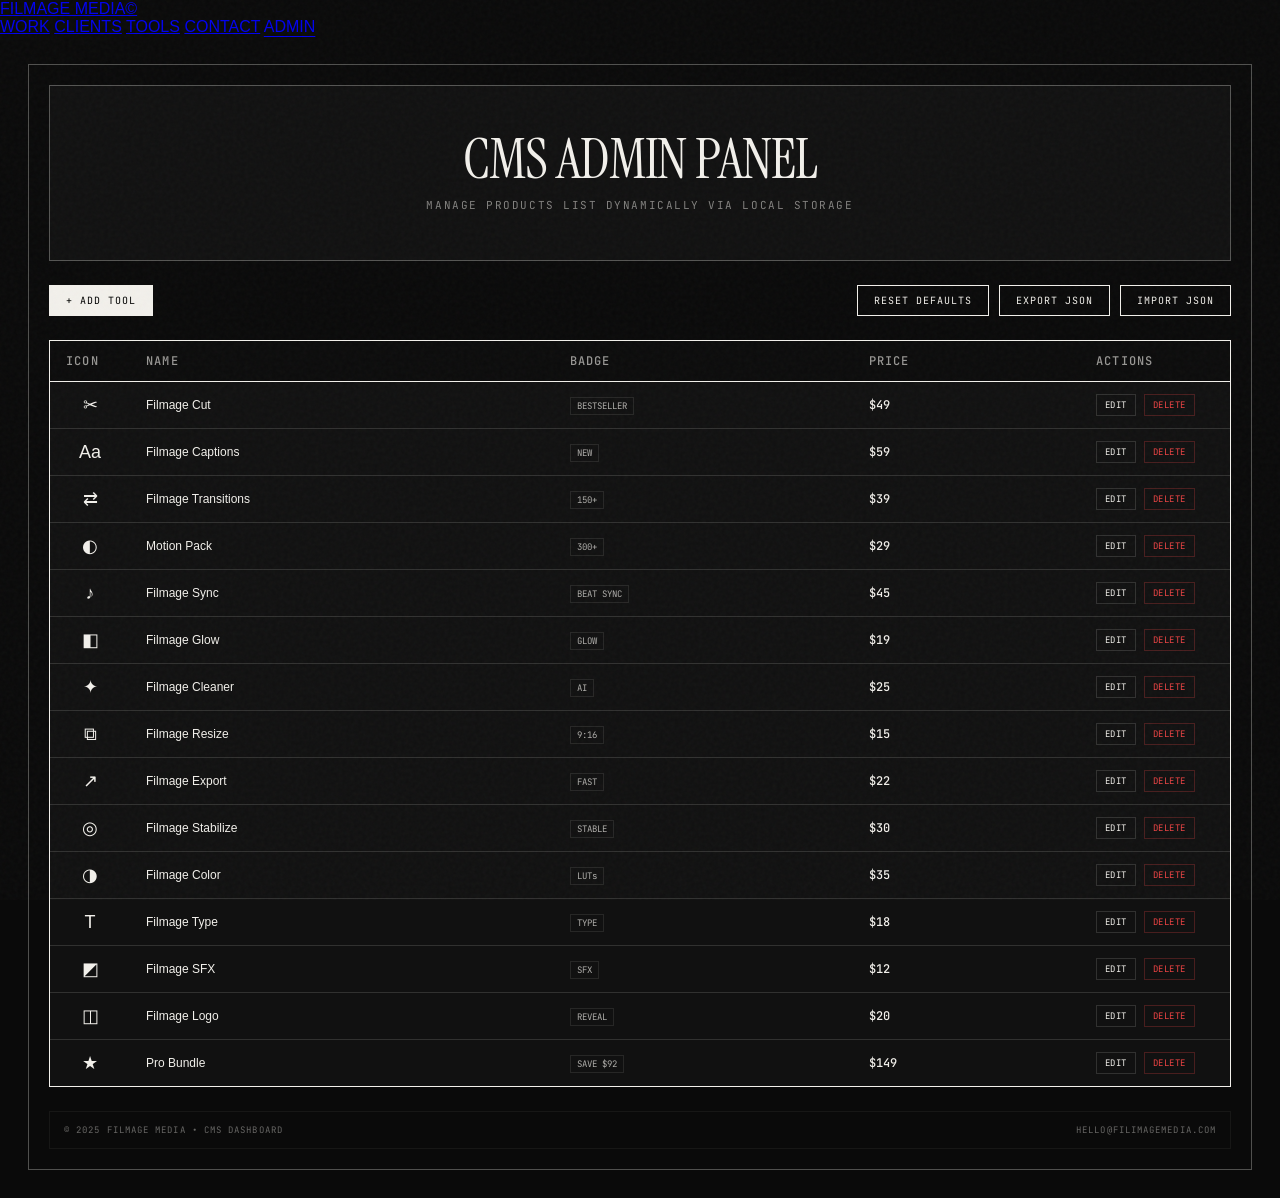
==== pages/admin.html @ 3a86c4ba "Add files via upload" ====
<!DOCTYPE html>
<html lang="en">
  <head>
    <meta charset="UTF-8" />
    <meta name="viewport" content="width=device-width, initial-scale=1.0" />
    <title>Filmage Tools CMS — Admin Panel</title>
    <link rel="stylesheet" href="../css/tools.css" />
    <link rel="stylesheet" href="../css/admin.css" />
  </head>
  <body>
    <div class="grain"></div>
    <div id="toast" class="toast">
      <span class="dot"></span><span id="toastMsg">Changes saved</span>
    </div>

    <nav class="nav">
      <div class="nav-inner">
        <a href="#" class="logo">FILMAGE MEDIA©</a>
        <div class="nav-links">
          <a href="#" class="nav-link">WORK</a>
          <a href="#" class="nav-link">CLIENTS</a>
          <a href="tools.html" class="nav-link">TOOLS</a>
          <a href="#" class="nav-link">CONTACT</a>
          <a href="admin.html" class="nav-link active">ADMIN</a>
        </div>
      </div>
    </nav>

    <main class="page">
      <div class="outer-frame">
        <!-- Header -->
        <header class="tools-header">
          <h1>CMS ADMIN PANEL</h1>
          <p class="mono">Manage products list dynamically via local storage</p>
        </header>

        <!-- Manager Dashboard Section -->
        <div id="adminManagerView">
          <div class="admin-toolbar">
            <button class="btn-action" id="adminAddBtn">+ Add Tool</button>
            <div style="display: flex; gap: 10px;">
              <button class="btn-action btn-secondary" id="adminResetBtn">Reset Defaults</button>
              <button class="btn-action btn-secondary" id="adminExportBtn">Export JSON</button>
              <button class="btn-action btn-secondary" id="adminImportBtn">Import JSON</button>
            </div>
          </div>

          <div class="table-wrapper">
            <table class="admin-table">
              <thead>
                <tr>
                  <th class="mono" style="width: 80px;">Icon</th>
                  <th class="mono">Name</th>
                  <th class="mono">Badge</th>
                  <th class="mono">Price</th>
                  <th class="mono" style="width: 150px;">Actions</th>
                </tr>
              </thead>
              <tbody id="adminTableBody">
                <!-- Dynamically populated -->
              </tbody>
            </table>
          </div>
        </div>

        <!-- Form Section (Add / Edit) -->
        <div id="adminFormView" style="display: none;">
          <h2 class="serif form-title" id="formTitle">Add New Tool</h2>
          <form id="adminForm" onsubmit="return false;">
            <input type="hidden" id="toolIndex" />
            <div class="form-grid">
              <div class="form-group">
                <label for="toolName" class="mono">Tool Name*</label>
                <input type="text" id="toolName" required placeholder="e.g. Filmage Cut" />
              </div>
              <div class="form-group">
                <label for="toolPrice" class="mono">Price*</label>
                <input type="text" id="toolPrice" required placeholder="e.g. $49 or FREE" />
              </div>
              <div class="form-group">
                <label for="toolIcon" class="mono">Icon Character (Emoji or letters)*</label>
                <input type="text" id="toolIcon" required placeholder="e.g. ✂ or Aa" />
              </div>
              <div class="form-group">
                <label for="toolBadge" class="mono">Badge*</label>
                <input type="text" id="toolBadge" required placeholder="e.g. BESTSELLER or NEW" />
              </div>
              <div class="form-group full-width">
                <label for="toolDesc" class="mono">Short Description*</label>
                <input type="text" id="toolDesc" required placeholder="e.g. Auto podcast cuts" />
              </div>
              <div class="form-group full-width">
                <label for="toolDownloadUrl" class="mono">Download URL (Optional)</label>
                <input type="text" id="toolDownloadUrl" placeholder="e.g. https://filimagemedia.gumroad.com/l/filmage-cut" />
              </div>
            </div>
            <div class="form-actions">
              <button class="btn-action" type="button" id="adminSaveBtn">Save Changes</button>
              <button class="btn-action btn-secondary" type="button" id="adminCancelBtn">Cancel</button>
            </div>
          </form>
        </div>

        <!-- JSON Import Section -->
        <div id="adminImportView" style="display: none;">
          <h2 class="serif form-title">Import Tools JSON</h2>
          <p class="mono" style="opacity: 0.5; margin-bottom: 12px; font-size: 11px;">Paste a JSON array of tools to overwrite the database.</p>
          <textarea id="importJsonTextarea" placeholder='[{"name": "Tool", "price": "$49", "icon": "✂", "badge": "NEW", "desc": "Desc"}]'></textarea>
          <div class="form-actions">
            <button class="btn-action" type="button" id="adminDoImportBtn">Import</button>
            <button class="btn-action btn-secondary" type="button" id="adminCancelImportBtn">Cancel</button>
          </div>
        </div>

        <!-- JSON Export Section -->
        <div id="adminExportView" style="display: none;">
          <h2 class="serif form-title">Export Tools JSON</h2>
          <p class="mono" style="opacity: 0.5; margin-bottom: 12px; font-size: 11px;">Copy this database backup code to save your items list.</p>
          <textarea id="exportJsonTextarea" readonly></textarea>
          <div class="form-actions">
            <button class="btn-action" type="button" id="adminCopyBtn">Copy Code</button>
            <button class="btn-action btn-secondary" type="button" id="adminCloseExportBtn">Back</button>
          </div>
        </div>

        <footer class="grid-footer mono">
          <span>© 2025 FILMAGE MEDIA • CMS DASHBOARD</span>
          <span>hello@filimagemedia.com</span>
        </footer>
      </div>
    </main>

    <script src="../js/admin.js"></script>
  </body>
</html>
---- css/tools.css ----
@import url("https://fonts.googleapis.com/css2?family=Instrument+Serif&family=JetBrains+Mono:wght@400;500&display=swap");

:root {
  --bg: #0a0a0a;
  --bg2: #111111;
  --bg3: #151515;
  --fg: #f2f0eb;
  --muted: rgba(242, 240, 235, 0.55);
  --muted2: rgba(242, 240, 235, 0.3);
  --border: rgba(242, 240, 235, 0.14);
  --border2: rgba(242, 240, 235, 0.08);
}

* {
  margin: 0;
  padding: 0;
  box-sizing: border-box;
}
body {
  background: var(--bg);
  color: var(--fg);
  font-family: "Inter", sans-serif;
  -webkit-font-smoothing: antialiased;
  overflow-x: hidden;
}
.serif {
  font-family: "Instrument Serif", serif;
}
.mono {
  font-family: "JetBrains Mono", monospace;
}

/* Grain */
.grain {
  pointer-events: none;
  position: fixed;
  inset: 0;
  z-index: 1;
  opacity: 0.035;
  background-image: url("data:image/svg+xml,%3Csvg viewBox='0 0 256 256' xmlns='http://www.w3.org/2000/svg'%3E%3Cfilter id='n'%3E%3CfeTurbulence type='fractalNoise' baseFrequency='0.9' numOctaves='4' stitchTiles='stitch'/%3E%3C/filter%3E%3Crect width='100%25' height='100%25' filter='url(%23n)'/%3E%3C/svg%3E");
}

/* Nav — active link state for tools page */
.nav-link.active {
  opacity: 1;
  text-decoration: underline;
  text-underline-offset: 4px;
}

/* Page */
.page {
  padding: 16px;
}
@media (min-width: 768px) {
  .page {
    padding: 28px;
  }
}

/* Outer frame - exactly like wireframe */
.outer-frame {
  max-width: 1600px;
  margin: 0 auto;
  border: 1px solid rgba(242, 240, 235, 0.3);
  background: var(--bg);
  padding: 16px;
}
@media (min-width: 900px) {
  .outer-frame {
    padding: 20px;
  }
}

/* Header - big box */
.tools-header {
  border: 1px solid rgba(242, 240, 235, 0.3);
  padding: 48px 24px;
  text-align: center;
  background: var(--bg2);
}
.tools-header h1 {
  font-family: "Instrument Serif", serif;
  font-size: clamp(28px, 4.5vw, 56px);
  letter-spacing: -0.02em;
  font-weight: 400;
  line-height: 0.9;
  text-transform: uppercase;
}
.tools-header p {
  margin-top: 14px;
  font-size: 11px;
  letter-spacing: 0.14em;
  text-transform: uppercase;
  opacity: 0.5;
}

/* Grid */
.tools-grid {
  margin-top: 20px;
  display: grid;
  grid-template-columns: 1fr;
  gap: 16px;
}
@media (min-width: 480px) {
  .tools-grid {
    grid-template-columns: repeat(2, 1fr);
  }
}
@media (min-width: 768px) {
  .tools-grid {
    grid-template-columns: repeat(3, 1fr);
  }
}
@media (min-width: 1200px) {
  .tools-grid {
    grid-template-columns: repeat(5, 1fr);
  }
}

/* Card */
.tool-card {
  border: 1px solid rgba(242, 240, 235, 0.3);
  background: #111;
  display: flex;
  flex-direction: column;
  transition: border-color 0.2s, background 0.2s;
  overflow: hidden;
  min-height: 0;
}
.tool-card:hover {
  background: #161616;
  border-color: rgba(242, 240, 235, 0.6);
}

/* Icon preview area */
.tool-thumb {
  height: 110px;
  background: radial-gradient(ellipse at 40% 40%, #1c1c1c, #0a0a0a);
  display: flex;
  align-items: center;
  justify-content: center;
  flex-shrink: 0;
  border-bottom: 1px solid rgba(242,240,235,0.1);
}
.tool-thumb-icon {
  font-family: "Instrument Serif", serif;
  font-size: 36px;
  opacity: 0.2;
  line-height: 1;
  user-select: none;
}

/* Badge */
.tool-badge {
  font-family: "JetBrains Mono", monospace;
  font-size: 7.5px;
  letter-spacing: 0.18em;
  text-transform: uppercase;
  border: 1px solid rgba(242,240,235,0.18);
  padding: 3px 7px;
  opacity: 0.6;
  display: inline-block;
  margin: 10px 10px 0;
  width: fit-content;
}

/* Text */
.tool-info {
  padding: 6px 10px 10px;
  flex: 1;
  display: flex;
  flex-direction: column;
  gap: 4px;
}
.tool-name {
  font-family: "Instrument Serif", serif;
  font-size: 17px;
  line-height: 1.1;
  font-weight: 400;
}
.tool-desc {
  font-family: "JetBrains Mono", monospace;
  font-size: 8px;
  line-height: 1.5;
  opacity: 0.38;
  letter-spacing: 0.07em;
  text-transform: uppercase;
}

/* Card footer */
.tool-foot {
  display: flex;
  align-items: stretch;
  border-top: 1px solid rgba(242, 240, 235, 0.3);
  height: 36px;
  flex-shrink: 0;
}
.tool-foot .price {
  font-family: "JetBrains Mono", monospace;
  font-size: 10px;
  letter-spacing: 0.1em;
  display: flex;
  align-items: center;
  padding: 0 10px;
  flex: 1;
  border-right: 1px solid rgba(242, 240, 235, 0.3);
  min-width: 0;
  overflow: hidden;
  white-space: nowrap;
}
.tool-foot .dl {
  font-family: "JetBrains Mono", monospace;
  font-size: 8.5px;
  letter-spacing: 0.12em;
  text-transform: uppercase;
  padding: 0 12px;
  background: transparent;
  color: var(--fg);
  cursor: pointer;
  border: none;
  white-space: nowrap;
  flex-shrink: 0;
  transition: background 0.15s, color 0.15s;
}
.tool-foot .dl:hover {
  background: var(--fg);
  color: #000;
}

/* Grid footer */
.grid-footer {
  margin-top: 20px;
  border: 1px solid var(--border);
  padding: 12px 14px;
  display: flex;
  justify-content: space-between;
  flex-wrap: wrap;
  gap: 8px;
  font-size: 9px;
  letter-spacing: 0.12em;
  text-transform: uppercase;
  opacity: 0.4;
}

/* Toast */
.toast {
  position: fixed;
  bottom: 24px;
  left: 50%;
  transform: translateX(-50%) translateY(100px);
  background: var(--fg);
  color: #000;
  padding: 10px 18px;
  font-family: "JetBrains Mono";
  font-size: 11px;
  letter-spacing: 0.12em;
  text-transform: uppercase;
  display: flex;
  align-items: center;
  gap: 8px;
  z-index: 100;
  opacity: 0;
  transition: 0.4s cubic-bezier(0.8, 0, 0.2, 1);
  border: 1px solid var(--fg);
}
.toast.show {
  transform: translateX(-50%) translateY(0);
  opacity: 1;
}
.dot {
  width: 7px;
  height: 7px;
  background: #16a34a;
  border-radius: 50%;
  display: inline-block;
}
---- css/admin.css ----
/* Minimalist Flat Wireframe CMS styles */
.admin-toolbar {
  display: flex;
  justify-content: space-between;
  align-items: center;
  margin-top: 24px;
  margin-bottom: 24px;
  flex-wrap: wrap;
  gap: 12px;
}

.btn-action {
  font-family: "JetBrains Mono", monospace;
  font-size: 10px;
  letter-spacing: 0.1em;
  text-transform: uppercase;
  border: 1px solid var(--fg);
  padding: 8px 16px;
  background: var(--fg);
  color: #000;
  cursor: pointer;
  transition: 0.2s;
}
.btn-action:hover {
  background: #fff;
  color: #000;
}
.btn-action.btn-secondary {
  background: transparent;
  color: var(--fg);
}
.btn-action.btn-secondary:hover {
  background: var(--fg);
  color: #000;
}

.table-wrapper {
  border: 1px solid var(--fg);
  background: var(--bg2);
  overflow-x: auto;
  margin-bottom: 24px;
}
.admin-table {
  width: 100%;
  border-collapse: collapse;
  text-align: left;
  font-size: 12px;
}
.admin-table th,
.admin-table td {
  padding: 12px 16px;
  border-bottom: 1px solid var(--border);
  vertical-align: middle;
}
.admin-table th {
  background: var(--bg);
  font-weight: 500;
  text-transform: uppercase;
  letter-spacing: 0.1em;
  opacity: 0.6;
  border-bottom: 1px solid var(--fg);
}
.admin-table tbody tr:last-child td {
  border-bottom: 0;
}
.admin-table tbody tr:hover td {
  background: #141414;
}

.admin-table .icon-cell {
  font-size: 18px;
  text-align: center;
}

.table-actions {
  display: flex;
  gap: 8px;
}
.btn-table {
  font-family: "JetBrains Mono", monospace;
  font-size: 9px;
  letter-spacing: 0.05em;
  text-transform: uppercase;
  border: 1px solid var(--border);
  padding: 4px 8px;
  background: transparent;
  color: var(--fg);
  cursor: pointer;
  transition: 0.2s;
}
.btn-table:hover {
  border-color: var(--fg);
}
.btn-table.btn-delete {
  color: #ef4444;
  border-color: rgba(239, 68, 68, 0.25);
}
.btn-table.btn-delete:hover {
  background: rgba(239, 68, 68, 0.1);
  border-color: #ef4444;
}

/* Forms */
.form-title {
  margin-top: 24px;
  margin-bottom: 18px;
  font-size: 24px;
  text-transform: uppercase;
}
.form-grid {
  display: grid;
  grid-template-columns: 1fr;
  gap: 16px;
  border: 1px solid var(--fg);
  padding: 20px;
  background: var(--bg2);
}
@media (min-width: 768px) {
  .form-grid {
    grid-template-columns: 1fr 1fr;
  }
}
.form-group {
  display: flex;
  flex-direction: column;
  gap: 6px;
}
.form-group.full-width {
  grid-column: 1 / -1;
}
.form-group label {
  font-size: 10px;
  letter-spacing: 0.12em;
  text-transform: uppercase;
  opacity: 0.6;
}
.form-group input {
  background: var(--bg);
  border: 1px solid var(--border);
  color: var(--fg);
  padding: 8px 12px;
  font-family: "JetBrains Mono", monospace;
  font-size: 11px;
  outline: none;
  transition: 0.2s;
  box-sizing: border-box;
  width: 100%;
}
.form-group input:focus {
  border-color: var(--fg);
}
.form-actions {
  display: flex;
  gap: 10px;
  margin-top: 16px;
  margin-bottom: 24px;
}

textarea {
  width: 100%;
  height: 180px;
  background: var(--bg2);
  border: 1px solid var(--fg);
  color: var(--fg);
  padding: 14px;
  font-family: "JetBrains Mono", monospace;
  font-size: 11px;
  outline: none;
  resize: vertical;
  box-sizing: border-box;
}
textarea:focus {
  border-color: var(--fg);
}
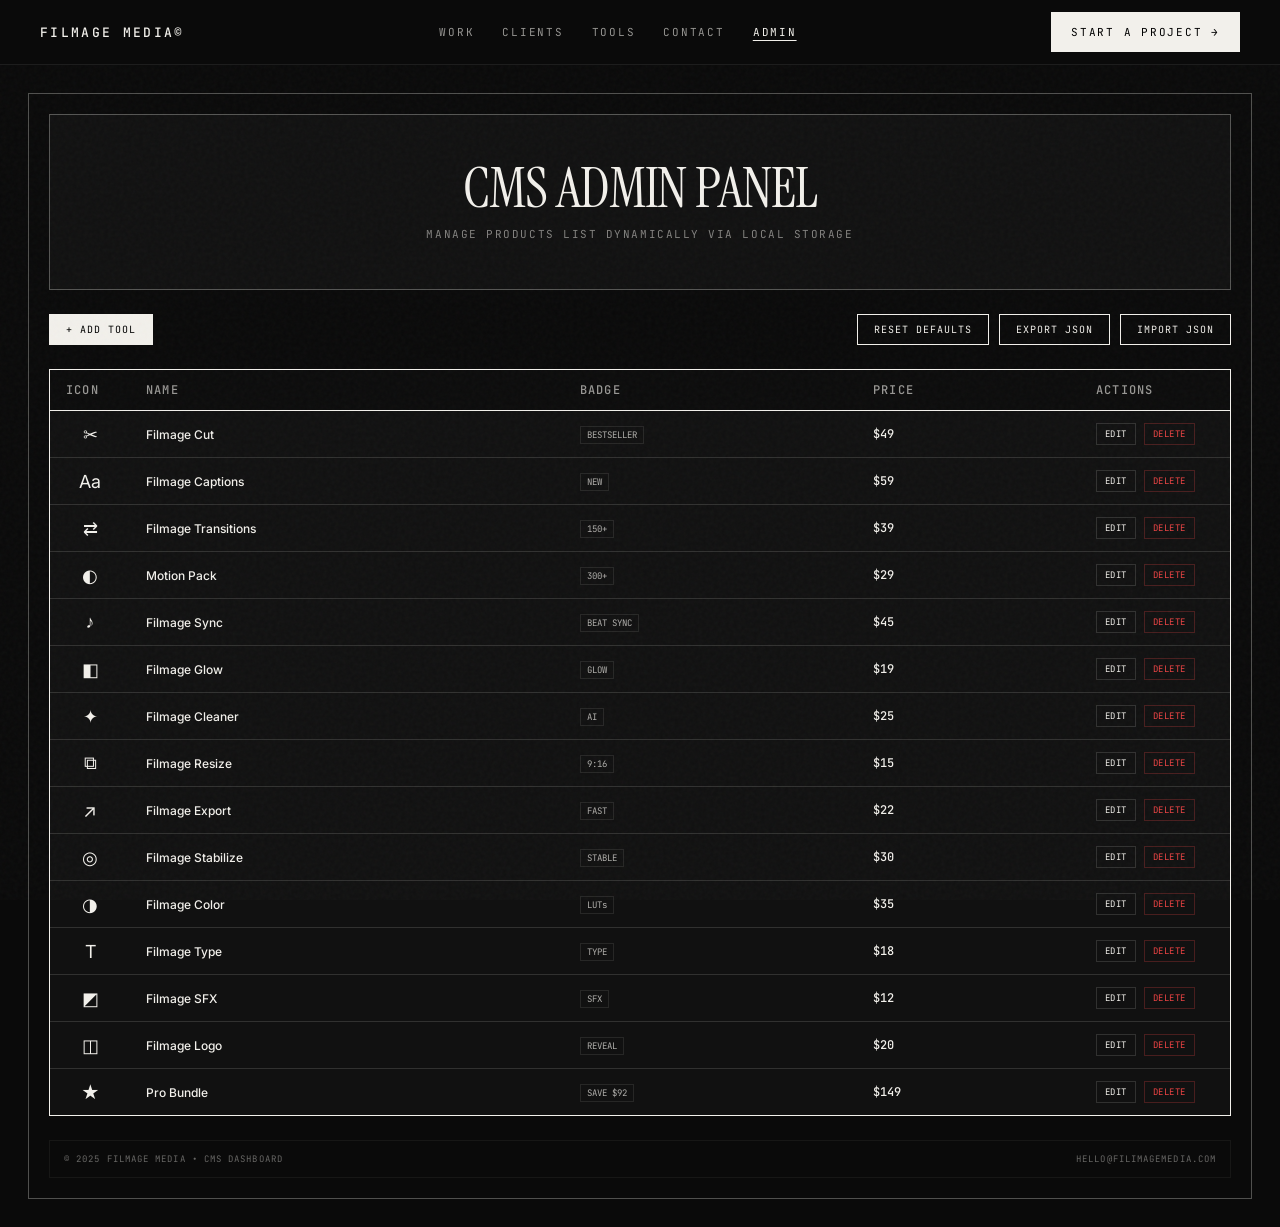
==== commit ac776525: "Update admin.html" ====
--- a/pages/admin.html
+++ b/pages/admin.html
@@ -1,9 +1,13 @@
+<!-- ============================================================
+     PAGES/ADMIN.HTML — Fixed navbar with hamburger + mobile menu
+     ============================================================ -->
 <!DOCTYPE html>
 <html lang="en">
   <head>
     <meta charset="UTF-8" />
     <meta name="viewport" content="width=device-width, initial-scale=1.0" />
     <title>Filmage Tools CMS — Admin Panel</title>
+    <link rel="stylesheet" href="../css/style.css" />
     <link rel="stylesheet" href="../css/tools.css" />
     <link rel="stylesheet" href="../css/admin.css" />
   </head>
@@ -13,32 +17,57 @@
       <span class="dot"></span><span id="toastMsg">Changes saved</span>
     </div>
 
+    <!-- ====== NAVBAR ====== -->
     <nav class="nav">
-      <div class="nav-inner">
-        <a href="#" class="logo">FILMAGE MEDIA©</a>
+      <div class="container nav-inner">
+        <a href="../index.html" class="logo">FILMAGE MEDIA©</a>
         <div class="nav-links">
-          <a href="#" class="nav-link">WORK</a>
-          <a href="#" class="nav-link">CLIENTS</a>
-          <a href="tools.html" class="nav-link">TOOLS</a>
-          <a href="#" class="nav-link">CONTACT</a>
-          <a href="admin.html" class="nav-link active">ADMIN</a>
+          <a href="../index.html#work" class="nav-link">Work</a>
+          <a href="../index.html#clients" class="nav-link">Clients</a>
+          <a href="tools.html" class="nav-link">Tools</a>
+          <a href="../index.html#contact" class="nav-link">Contact</a>
+          <a href="admin.html" class="nav-link active">Admin</a>
+        </div>
+        <div style="display: flex; gap: 12px; align-items: center">
+          <button class="btn-primary" id="startProjectBtn">Start a Project →</button>
+          <button class="hamburger" id="hamburger" aria-label="Menu">
+            <span></span><span></span><span></span>
+          </button>
         </div>
       </div>
     </nav>
 
+    <!-- ====== MOBILE MENU ====== -->
+    <div id="mobileMenu" class="mobile-menu">
+      <div style="display: flex; justify-content: space-between; align-items: center; margin-bottom: 40px">
+        <div class="logo">FILMAGE MEDIA©</div>
+        <button class="hamburger" id="closeMobile" aria-label="Close menu" style="width: 22px">
+          <span></span><span></span><span></span>
+        </button>
+      </div>
+      <a href="../index.html#work">Work</a>
+      <a href="../index.html#clients">Clients</a>
+      <a href="tools.html">Tools</a>
+      <a href="../index.html#contact">Contact</a>
+      <a href="admin.html">Admin</a>
+      <div class="mono" style="margin-top: 40px; font-size: 11px; opacity: 0.5; letter-spacing: 0.12em">
+        hello@filimagemedia.com<br />@filimagemedia
+      </div>
+    </div>
+
+    <!-- ====== MAIN ====== -->
     <main class="page">
       <div class="outer-frame">
-        <!-- Header -->
         <header class="tools-header">
           <h1>CMS ADMIN PANEL</h1>
           <p class="mono">Manage products list dynamically via local storage</p>
         </header>
 
-        <!-- Manager Dashboard Section -->
+        <!-- Manager Dashboard -->
         <div id="adminManagerView">
           <div class="admin-toolbar">
             <button class="btn-action" id="adminAddBtn">+ Add Tool</button>
-            <div style="display: flex; gap: 10px;">
+            <div style="display: flex; gap: 10px; flex-wrap: wrap;">
               <button class="btn-action btn-secondary" id="adminResetBtn">Reset Defaults</button>
               <button class="btn-action btn-secondary" id="adminExportBtn">Export JSON</button>
               <button class="btn-action btn-secondary" id="adminImportBtn">Import JSON</button>
@@ -57,13 +86,13 @@
                 </tr>
               </thead>
               <tbody id="adminTableBody">
-                <!-- Dynamically populated -->
+                <!-- Populated by admin.js -->
               </tbody>
             </table>
           </div>
         </div>
 
-        <!-- Form Section (Add / Edit) -->
+        <!-- Add / Edit Form -->
         <div id="adminFormView" style="display: none;">
           <h2 class="serif form-title" id="formTitle">Add New Tool</h2>
           <form id="adminForm" onsubmit="return false;">
@@ -78,20 +107,24 @@
                 <input type="text" id="toolPrice" required placeholder="e.g. $49 or FREE" />
               </div>
               <div class="form-group">
-                <label for="toolIcon" class="mono">Icon Character (Emoji or letters)*</label>
+                <label for="toolIcon" class="mono">Icon Character*</label>
                 <input type="text" id="toolIcon" required placeholder="e.g. ✂ or Aa" />
               </div>
               <div class="form-group">
+                <label for="toolIconImage" class="mono">Icon Image URL (optional)</label>
+                <input type="text" id="toolIconImage" placeholder="https://example.com/icon.png" />
+              </div>
+              <div class="form-group">
                 <label for="toolBadge" class="mono">Badge*</label>
-                <input type="text" id="toolBadge" required placeholder="e.g. BESTSELLER or NEW" />
+                <input type="text" id="toolBadge" required placeholder="e.g. BESTSELLER" />
               </div>
               <div class="form-group full-width">
                 <label for="toolDesc" class="mono">Short Description*</label>
                 <input type="text" id="toolDesc" required placeholder="e.g. Auto podcast cuts" />
               </div>
               <div class="form-group full-width">
-                <label for="toolDownloadUrl" class="mono">Download URL (Optional)</label>
-                <input type="text" id="toolDownloadUrl" placeholder="e.g. https://filimagemedia.gumroad.com/l/filmage-cut" />
+                <label for="toolDownloadUrl" class="mono">Download URL (optional)</label>
+                <input type="text" id="toolDownloadUrl" placeholder="https://filimagemedia.gumroad.com/l/..." />
               </div>
             </div>
             <div class="form-actions">
@@ -101,7 +134,7 @@
           </form>
         </div>
 
-        <!-- JSON Import Section -->
+        <!-- Import JSON -->
         <div id="adminImportView" style="display: none;">
           <h2 class="serif form-title">Import Tools JSON</h2>
           <p class="mono" style="opacity: 0.5; margin-bottom: 12px; font-size: 11px;">Paste a JSON array of tools to overwrite the database.</p>
@@ -112,10 +145,10 @@
           </div>
         </div>
 
-        <!-- JSON Export Section -->
+        <!-- Export JSON -->
         <div id="adminExportView" style="display: none;">
           <h2 class="serif form-title">Export Tools JSON</h2>
-          <p class="mono" style="opacity: 0.5; margin-bottom: 12px; font-size: 11px;">Copy this database backup code to save your items list.</p>
+          <p class="mono" style="opacity: 0.5; margin-bottom: 12px; font-size: 11px;">Copy this database backup to save your items list.</p>
           <textarea id="exportJsonTextarea" readonly></textarea>
           <div class="form-actions">
             <button class="btn-action" type="button" id="adminCopyBtn">Copy Code</button>
@@ -130,6 +163,8 @@
       </div>
     </main>
 
+    <!-- main.js provides mobile menu + toast + cursor; admin.js provides CMS logic -->
+    <script src="../js/main.js"></script>
     <script src="../js/admin.js"></script>
   </body>
 </html>
--- a/css/style.css
+++ b/css/style.css
@@ -0,0 +1,800 @@
+@import url("https://fonts.googleapis.com/css2?family=Instrument+Serif:ital@0;1&family=JetBrains+Mono:wght@400;500&family=Inter:wght@400;500;600&display=swap");
+
+:root {
+  --bg: #0a0a0a;
+  --bg-2: #101010;
+  --bg-3: #151515;
+  --fg: #f2f0eb;
+  --muted: rgba(242, 240, 235, 0.55);
+  --muted-2: rgba(242, 240, 235, 0.3);
+  --border: rgba(255, 255, 255, 0.12);
+  --border-2: rgba(255, 255, 255, 0.08);
+}
+
+* {
+  margin: 0;
+  padding: 0;
+  box-sizing: border-box;
+}
+html {
+  scroll-behavior: smooth;
+}
+body {
+  background: var(--bg);
+  color: var(--fg);
+  font-family: "Inter", system-ui, sans-serif;
+  -webkit-font-smoothing: antialiased;
+  overflow-x: hidden;
+}
+.serif {
+  font-family: "Instrument Serif", serif;
+  font-weight: 400;
+  letter-spacing: -0.02em;
+}
+.mono {
+  font-family: "JetBrains Mono", monospace;
+}
+
+a {
+  color: inherit;
+  text-decoration: none;
+}
+button {
+  cursor: pointer;
+  border: none;
+  background: none;
+  color: inherit;
+  font: inherit;
+}
+
+.container {
+  max-width: 1440px;
+  margin: 0 auto;
+  padding: 0 24px;
+}
+@media (min-width: 768px) {
+  .container {
+    padding: 0 40px;
+  }
+}
+
+/* Grain */
+.grain {
+  pointer-events: none;
+  position: fixed;
+  inset: 0;
+  z-index: 1;
+  opacity: 0.03;
+  background-image: url("data:image/svg+xml,%3Csvg viewBox='0 0 256 256' xmlns='http://www.w3.org/2000/svg'%3E%3Cfilter id='n'%3E%3CfeTurbulence type='fractalNoise' baseFrequency='0.9' numOctaves='4' stitchTiles='stitch'/%3E%3C/filter%3E%3Crect width='100%25' height='100%25' filter='url(%23n)'/%3E%3C/svg%3E");
+}
+
+/* Custom cursor */
+.cursor {
+  position: fixed;
+  top: 0;
+  left: 0;
+  width: 20px;
+  height: 20px;
+  border-radius: 50%;
+  pointer-events: none;
+  z-index: 9999;
+  mix-blend-mode: difference;
+  background: #fff;
+  transform: translate(-50%, -50%);
+  transition:
+    width 0.2s,
+    height 0.2s,
+    opacity 0.2s;
+  opacity: 0;
+}
+@media (hover: hover) {
+  .cursor {
+    opacity: 1;
+  }
+}
+.cursor.hover {
+  width: 56px;
+  height: 56px;
+}
+.cursor .label {
+  position: absolute;
+  top: 50%;
+  left: 50%;
+  transform: translate(-50%, -50%);
+  font-size: 9px;
+  letter-spacing: 0.12em;
+  text-transform: uppercase;
+  font-family: "JetBrains Mono";
+  opacity: 0;
+  transition: 0.2s;
+  color: #000;
+}
+.cursor.hover .label {
+  opacity: 1;
+}
+
+/* Navbar */
+.nav {
+  position: sticky;
+  top: 0;
+  z-index: 50;
+  backdrop-filter: blur(24px);
+  background: rgba(10, 10, 10, 0.8);
+  border-bottom: 1px solid var(--border-2);
+}
+.nav-inner {
+  height: 64px;
+  display: flex;
+  align-items: center;
+  justify-content: space-between;
+}
+.logo {
+  font-family: "JetBrains Mono";
+  font-size: 13px;
+  letter-spacing: 0.18em;
+  text-transform: uppercase;
+  font-weight: 500;
+}
+.nav-links {
+  display: none;
+  gap: 28px;
+}
+@media (min-width: 900px) {
+  .nav-links {
+    display: flex;
+  }
+}
+.nav-link {
+  font-family: "JetBrains Mono";
+  font-size: 11px;
+  letter-spacing: 0.16em;
+  text-transform: uppercase;
+  opacity: 0.6;
+  transition: 0.2s;
+}
+.nav-link:hover {
+  opacity: 1;
+}
+.btn-primary {
+  height: 40px;
+  padding: 0 20px;
+  background: var(--fg);
+  color: #000;
+  font-family: "JetBrains Mono";
+  font-size: 11px;
+  letter-spacing: 0.16em;
+  text-transform: uppercase;
+  transition: 0.2s;
+  display: inline-flex;
+  align-items: center;
+  gap: 8px;
+}
+.btn-primary:hover {
+  background: #fff;
+}
+.hamburger {
+  display: flex;
+  flex-direction: column;
+  gap: 5px;
+  width: 22px;
+}
+.hamburger span {
+  height: 1px;
+  background: var(--fg);
+  display: block;
+  width: 100%;
+}
+@media (min-width: 900px) {
+  .hamburger {
+    display: none;
+  }
+}
+
+/* Mobile menu */
+.mobile-menu {
+  position: fixed;
+  inset: 0;
+  z-index: 60;
+  background: var(--bg);
+  padding: 24px;
+  transform: translateY(-100%);
+  transition: 0.4s cubic-bezier(0.8, 0, 0.2, 1);
+}
+.mobile-menu.open {
+  transform: translateY(0);
+}
+.mobile-menu a {
+  font-family: "Instrument Serif";
+  font-size: 42px;
+  line-height: 0.9;
+  display: block;
+  padding: 12px 0;
+  border-bottom: 1px solid var(--border-2);
+}
+.mobile-menu .hamburger span {
+  height: 1px;
+  background: var(--fg);
+  display: block;
+  width: 100%;
+}
+
+/* Hero */
+.hero {
+  padding: 48px 0 32px;
+}
+.hero-head {
+  display: grid;
+  grid-template-columns: 1fr;
+  gap: 24px;
+}
+@media (min-width: 1024px) {
+  .hero-head {
+    grid-template-columns: 1.3fr 0.7fr;
+    align-items: end;
+  }
+}
+.hero-title {
+  font-size: clamp(48px, 9vw, 132px);
+  line-height: 0.85;
+  letter-spacing: -0.04em;
+}
+.hero-title em {
+  font-style: italic;
+  color: rgba(242, 240, 235, 0.7);
+}
+.hero-sub {
+  font-family: "JetBrains Mono";
+  font-size: 12px;
+  letter-spacing: 0.12em;
+  text-transform: uppercase;
+  line-height: 1.7;
+  opacity: 0.6;
+  max-width: 360px;
+}
+.hero-reel {
+  margin-top: 40px;
+  position: relative;
+  aspect-ratio: 16/9;
+  background: #111;
+  border: 1px solid var(--border);
+  overflow: hidden;
+}
+.hero-reel-inner {
+  position: absolute;
+  inset: 0;
+  background: radial-gradient(120% 80% at 20% 0%, #222, #0a0a0a);
+  display: flex;
+  align-items: center;
+  justify-content: center;
+}
+.play-btn {
+  width: 88px;
+  height: 88px;
+  border-radius: 50%;
+  background: var(--fg);
+  color: #000;
+  display: flex;
+  align-items: center;
+  justify-content: center;
+  transition: 0.3s;
+}
+.play-btn:hover {
+  transform: scale(1.05);
+}
+.stats {
+  margin-top: 20px;
+  display: grid;
+  grid-template-columns: repeat(3, 1fr);
+  border-top: 1px solid var(--border-2);
+  padding-top: 16px;
+}
+.stat-num {
+  font-family: "Instrument Serif";
+  font-size: 28px;
+}
+.stat-label {
+  font-family: "JetBrains Mono";
+  font-size: 10px;
+  letter-spacing: 0.14em;
+  text-transform: uppercase;
+  opacity: 0.45;
+}
+
+/* Section head */
+.section {
+  padding: 80px 0;
+  border-top: 1px solid var(--border-2);
+}
+.section-head {
+  display: flex;
+  flex-wrap: wrap;
+  justify-content: space-between;
+  gap: 20px;
+  align-items: end;
+  margin-bottom: 40px;
+}
+.kicker {
+  font-family: "JetBrains Mono";
+  font-size: 11px;
+  letter-spacing: 0.18em;
+  text-transform: uppercase;
+  opacity: 0.5;
+  margin-bottom: 12px;
+  display: block;
+}
+.h2 {
+  font-family: "Instrument Serif";
+  font-size: clamp(32px, 5vw, 64px);
+  line-height: 0.95;
+  letter-spacing: -0.02em;
+}
+
+/* Filters */
+.filters {
+  display: flex;
+  gap: 8px;
+  flex-wrap: wrap;
+}
+.filter {
+  height: 32px;
+  padding: 0 14px;
+  border: 1px solid var(--border);
+  font-family: "JetBrains Mono";
+  font-size: 10px;
+  letter-spacing: 0.16em;
+  text-transform: uppercase;
+  opacity: 0.6;
+  transition: 0.2s;
+}
+.filter.active,
+.filter:hover {
+  background: var(--fg);
+  color: #000;
+  opacity: 1;
+  border-color: var(--fg);
+}
+
+/* Work grid */
+.work-grid {
+  display: grid;
+  grid-template-columns: 1fr;
+  gap: 1px;
+  background: var(--border-2);
+  border: 1px solid var(--border-2);
+}
+@media (min-width: 700px) {
+  .work-grid {
+    grid-template-columns: 1fr 1fr;
+  }
+}
+@media (min-width: 1100px) {
+  .work-grid {
+    grid-template-columns: 1fr 1fr 1fr;
+  }
+}
+.work-card {
+  position: relative;
+  aspect-ratio: 4/3;
+  background: #111;
+  overflow: hidden;
+  cursor: pointer;
+}
+.work-card .bg {
+  position: absolute;
+  inset: 0;
+  transition: transform 0.6s;
+}
+.work-card:hover .bg {
+  transform: scale(1.05);
+}
+.work-card .overlay {
+  position: absolute;
+  inset: 0;
+  background: linear-gradient(
+    to top,
+    rgba(0, 0, 0, 0.85) 0%,
+    rgba(0, 0, 0, 0.1) 60%
+  );
+  padding: 20px;
+  display: flex;
+  flex-direction: column;
+  justify-content: space-between;
+}
+.work-card .top {
+  font-family: "JetBrains Mono";
+  font-size: 10px;
+  letter-spacing: 0.16em;
+  text-transform: uppercase;
+  display: flex;
+  justify-content: space-between;
+  opacity: 0.7;
+}
+.work-card .title {
+  font-family: "Instrument Serif";
+  font-size: 26px;
+  line-height: 1;
+}
+.work-card .hover-cta {
+  position: absolute;
+  top: 50%;
+  left: 50%;
+  transform: translate(-50%, -50%) scale(0.9);
+  width: 72px;
+  height: 72px;
+  background: var(--fg);
+  color: #000;
+  border-radius: 50%;
+  display: flex;
+  align-items: center;
+  justify-content: center;
+  font-family: "JetBrains Mono";
+  font-size: 10px;
+  letter-spacing: 0.1em;
+  opacity: 0;
+  transition: 0.3s;
+}
+.work-card:hover .hover-cta {
+  opacity: 1;
+  transform: translate(-50%, -50%) scale(1);
+}
+
+/* Clients */
+.marquee {
+  overflow: hidden;
+  border-top: 1px solid var(--border-2);
+  border-bottom: 1px solid var(--border-2);
+  padding: 18px 0;
+  background: var(--bg-2);
+}
+.marquee-track {
+  display: flex;
+  gap: 48px;
+  animation: marquee 30s linear infinite;
+  width: max-content;
+}
+.marquee:hover .marquee-track {
+  animation-play-state: paused;
+}
+@keyframes marquee {
+  0% {
+    transform: translateX(0);
+  }
+  100% {
+    transform: translateX(-50%);
+  }
+}
+.marquee-item {
+  font-family: "JetBrains Mono";
+  font-size: 14px;
+  letter-spacing: 0.2em;
+  text-transform: uppercase;
+  white-space: nowrap;
+  opacity: 0.6;
+}
+.clients-grid {
+  margin-top: 40px;
+  display: grid;
+  grid-template-columns: 1fr 1fr;
+  gap: 1px;
+  background: var(--border-2);
+  border: 1px solid var(--border-2);
+}
+@media (min-width: 900px) {
+  .clients-grid {
+    grid-template-columns: repeat(4, 1fr);
+  }
+}
+.client-card {
+  background: var(--bg-2);
+  padding: 28px 22px;
+  aspect-ratio: 16/10;
+  display: flex;
+  flex-direction: column;
+  justify-content: space-between;
+  transition: 0.3s;
+  opacity: 0;
+  transform: translateY(16px);
+}
+.client-card.in-view {
+  opacity: 1;
+  transform: translateY(0);
+}
+.client-card:hover {
+  background: #171717;
+}
+.client-card .name {
+  font-family: "Instrument Serif";
+  font-size: 28px;
+  line-height: 1;
+}
+.client-card .meta {
+  font-family: "JetBrains Mono";
+  font-size: 10px;
+  letter-spacing: 0.12em;
+  text-transform: uppercase;
+  opacity: 0.5;
+}
+.client-card .count {
+  font-family: "JetBrains Mono";
+  font-size: 10px;
+  letter-spacing: 0.14em;
+  text-transform: uppercase;
+  background: rgba(255, 255, 255, 0.06);
+  border: 1px solid var(--border-2);
+  padding: 6px 10px;
+  width: fit-content;
+}
+
+/* About */
+.about-grid {
+  display: grid;
+  grid-template-columns: 1fr;
+  gap: 40px;
+}
+@media (min-width: 900px) {
+  .about-grid {
+    grid-template-columns: 1.1fr 0.9fr;
+  }
+}
+.skill {
+  margin-bottom: 18px;
+}
+.skill-top {
+  display: flex;
+  justify-content: space-between;
+  font-family: "JetBrains Mono";
+  font-size: 11px;
+  letter-spacing: 0.14em;
+  text-transform: uppercase;
+  margin-bottom: 8px;
+}
+.bar {
+  height: 1px;
+  background: var(--border-2);
+  position: relative;
+}
+.bar-fill {
+  position: absolute;
+  top: 0;
+  left: 0;
+  height: 100%;
+  background: var(--fg);
+  transition: width 1s;
+}
+
+/* Services */
+.services-grid {
+  display: grid;
+  grid-template-columns: 1fr;
+  gap: 1px;
+  background: var(--border-2);
+  border: 1px solid var(--border-2);
+}
+@media (min-width: 800px) {
+  .services-grid {
+    grid-template-columns: 1fr 1fr;
+  }
+}
+.service {
+  background: var(--bg-2);
+  padding: 32px;
+}
+.service h4 {
+  font-family: "Instrument Serif";
+  font-size: 28px;
+  margin-bottom: 12px;
+}
+.service p {
+  opacity: 0.6;
+  font-size: 14px;
+  line-height: 1.6;
+  margin-bottom: 18px;
+}
+.price {
+  font-family: "JetBrains Mono";
+  font-size: 11px;
+  letter-spacing: 0.16em;
+  text-transform: uppercase;
+  border-top: 1px solid var(--border-2);
+  padding-top: 12px;
+}
+
+/* Process */
+.process {
+  display: flex;
+  gap: 0;
+  overflow: auto;
+  border: 1px solid var(--border-2);
+}
+.process-step {
+  flex: 1;
+  min-width: 200px;
+  padding: 24px;
+  border-right: 1px solid var(--border-2);
+  background: var(--bg-2);
+}
+.process-step:last-child {
+  border-right: none;
+}
+.process-step .num {
+  font-family: "Instrument Serif";
+  font-size: 48px;
+  opacity: 0.2;
+}
+.process-step .label {
+  font-family: "JetBrains Mono";
+  font-size: 11px;
+  letter-spacing: 0.16em;
+  text-transform: uppercase;
+  margin-top: 8px;
+}
+
+/* Contact */
+.contact-grid {
+  display: grid;
+  grid-template-columns: 1fr;
+  gap: 40px;
+}
+@media (min-width: 1000px) {
+  .contact-grid {
+    grid-template-columns: 0.9fr 1.1fr;
+  }
+}
+.form {
+  background: var(--bg-2);
+  border: 1px solid var(--border);
+  padding: 28px;
+}
+.input-group {
+  display: flex;
+  flex-direction: column;
+  gap: 8px;
+  margin-bottom: 18px;
+}
+.input-label {
+  font-family: "JetBrains Mono";
+  font-size: 10px;
+  letter-spacing: 0.16em;
+  text-transform: uppercase;
+  opacity: 0.5;
+}
+.input {
+  height: 44px;
+  background: var(--bg);
+  border: 1px solid var(--border);
+  padding: 0 14px;
+  color: var(--fg);
+  font-size: 14px;
+  outline: none;
+  transition: 0.2s;
+}
+.input:focus {
+  border-color: rgba(255, 255, 255, 0.3);
+}
+textarea.input {
+  height: auto;
+  padding: 14px;
+  resize: none;
+}
+.form-grid {
+  display: grid;
+  grid-template-columns: 1fr;
+  gap: 0 20px;
+}
+@media (min-width: 700px) {
+  .form-grid {
+    grid-template-columns: 1fr 1fr;
+  }
+}
+.full {
+  grid-column: 1/-1;
+}
+
+/* Modal */
+.modal {
+  position: fixed;
+  inset: 0;
+  z-index: 100;
+  background: rgba(0, 0, 0, 0.9);
+  backdrop-filter: blur(20px);
+  display: none;
+  align-items: center;
+  justify-content: center;
+  padding: 16px;
+}
+.modal.open {
+  display: flex;
+}
+.modal-box {
+  position: relative;
+  width: 100%;
+  max-width: 1000px;
+  background: #000;
+  border: 1px solid var(--border);
+  overflow: hidden;
+}
+.modal-close {
+  position: absolute;
+  top: 16px;
+  right: 16px;
+  width: 40px;
+  height: 40px;
+  background: var(--fg);
+  color: #000;
+  display: flex;
+  align-items: center;
+  justify-content: center;
+  z-index: 2;
+}
+.video-wrap {
+  aspect-ratio: 16/9;
+  background: #000;
+}
+
+/* Toast */
+.toast {
+  position: fixed;
+  bottom: 24px;
+  left: 50%;
+  transform: translateX(-50%) translateY(100px);
+  background: var(--fg);
+  color: #000;
+  padding: 12px 20px;
+  font-family: "JetBrains Mono";
+  font-size: 11px;
+  letter-spacing: 0.14em;
+  text-transform: uppercase;
+  z-index: 200;
+  transition: 0.4s;
+  opacity: 0;
+  display: flex;
+  align-items: center;
+  gap: 10px;
+  box-shadow: 0 10px 40px rgba(0, 0, 0, 0.5);
+}
+.toast.show {
+  transform: translateX(-50%) translateY(0);
+  opacity: 1;
+}
+.dot {
+  width: 8px;
+  height: 8px;
+  background: #16a34a;
+  border-radius: 50%;
+}
+
+/* Footer */
+footer {
+  border-top: 1px solid var(--border-2);
+  padding: 24px 0;
+}
+.footer-inner {
+  display: flex;
+  flex-direction: column;
+  gap: 12px;
+  font-family: "JetBrains Mono";
+  font-size: 10px;
+  letter-spacing: 0.16em;
+  text-transform: uppercase;
+  opacity: 0.4;
+}
+@media (min-width: 700px) {
+  .footer-inner {
+    flex-direction: row;
+    justify-content: space-between;
+    align-items: center;
+  }
+}
+
+.banner {
+  height: 32px;
+  display: flex;
+  align-items: center;
+  justify-content: center;
+  background: var(--fg);
+  color: #000;
+  font-family: "JetBrains Mono";
+  font-size: 10px;
+  letter-spacing: 0.18em;
+  text-transform: uppercase;
+}
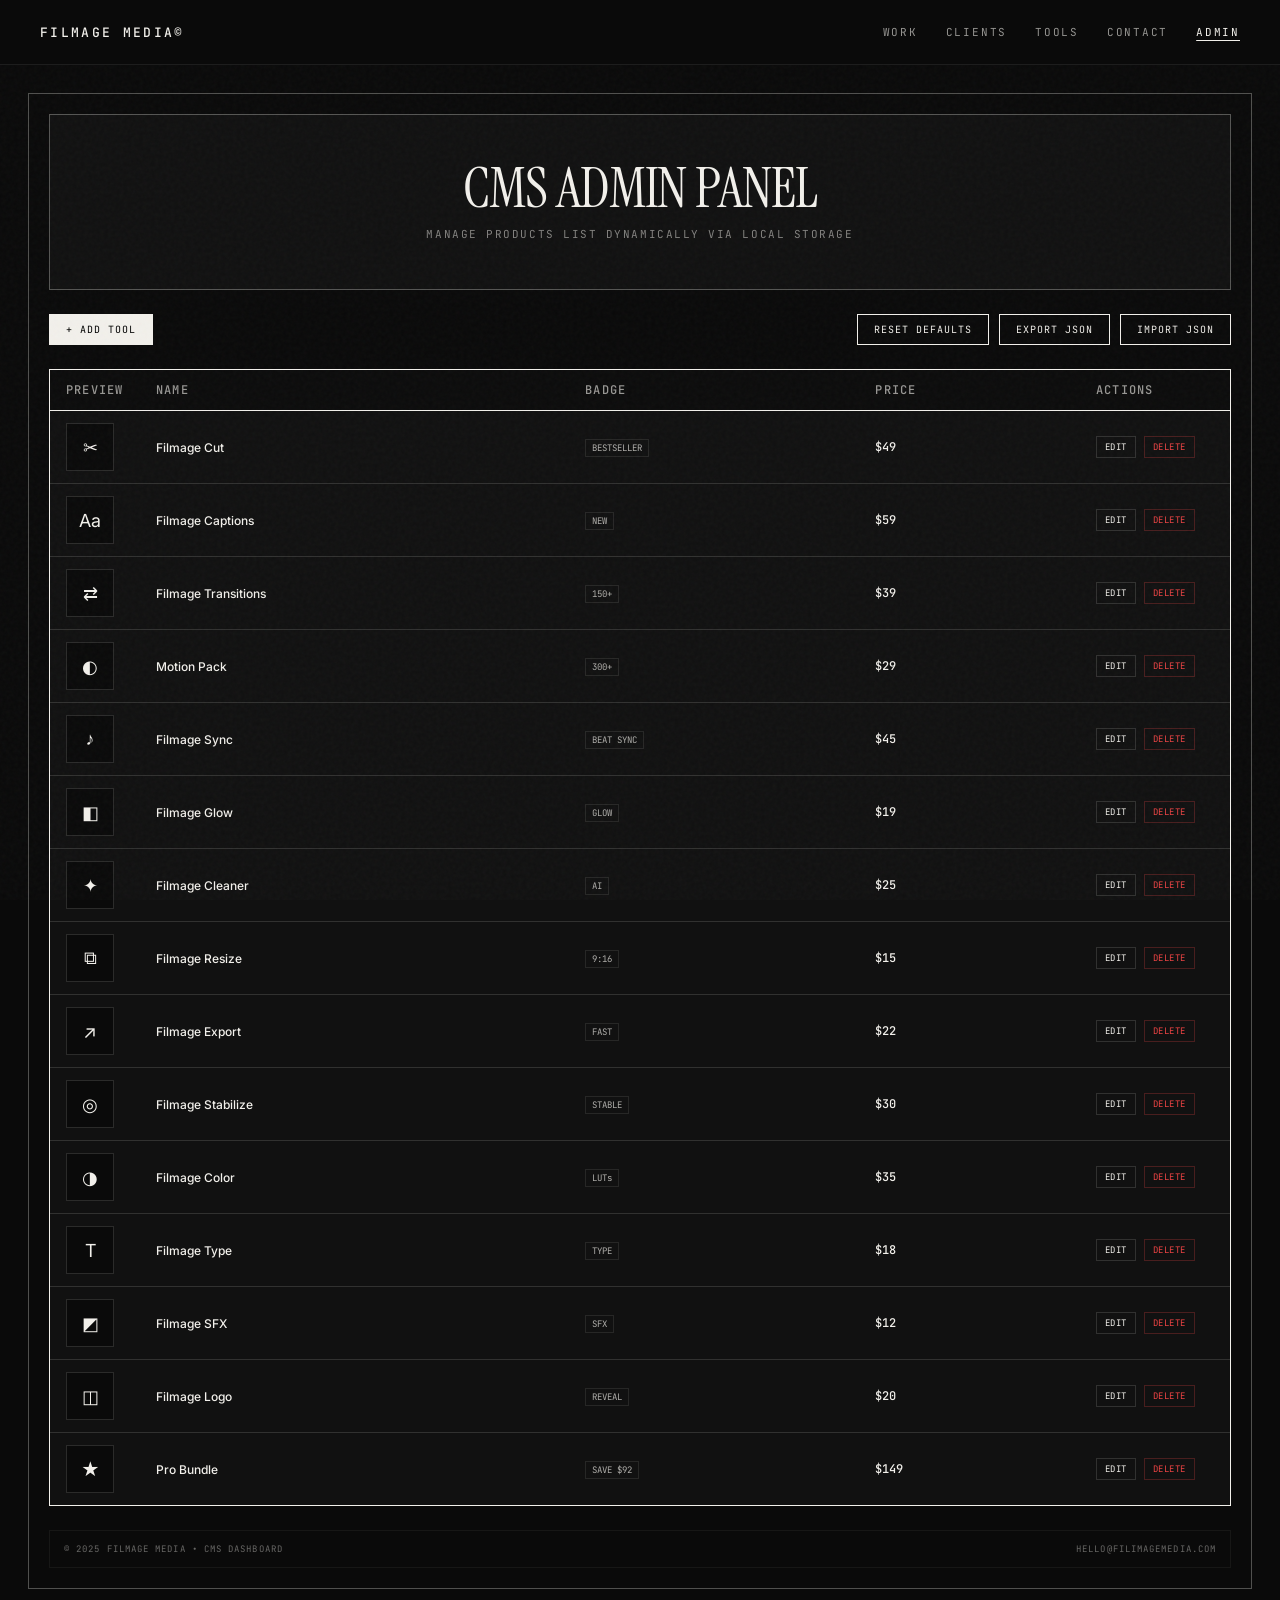
==== commit 36cd4193: "Update admin.html" ====
--- a/pages/admin.html
+++ b/pages/admin.html
@@ -1,6 +1,3 @@
-<!-- ============================================================
-     PAGES/ADMIN.HTML — Fixed navbar with hamburger + mobile menu
-     ============================================================ -->
 <!DOCTYPE html>
 <html lang="en">
   <head>
@@ -17,45 +14,37 @@
       <span class="dot"></span><span id="toastMsg">Changes saved</span>
     </div>
 
-    <!-- ====== NAVBAR ====== -->
     <nav class="nav">
       <div class="container nav-inner">
         <a href="../index.html" class="logo">FILMAGE MEDIA©</a>
         <div class="nav-links">
-          <a href="../index.html#work" class="nav-link">Work</a>
-          <a href="../index.html#clients" class="nav-link">Clients</a>
-          <a href="tools.html" class="nav-link">Tools</a>
-          <a href="../index.html#contact" class="nav-link">Contact</a>
-          <a href="admin.html" class="nav-link active">Admin</a>
+          <a href="../index.html#work" class="nav-link">WORK</a>
+          <a href="../index.html#clients" class="nav-link">CLIENTS</a>
+          <a href="tools.html" class="nav-link">TOOLS</a>
+          <a href="../index.html#contact" class="nav-link">CONTACT</a>
+          <a href="admin.html" class="nav-link active">ADMIN</a>
         </div>
-        <div style="display: flex; gap: 12px; align-items: center">
-          <button class="btn-primary" id="startProjectBtn">Start a Project →</button>
-          <button class="hamburger" id="hamburger" aria-label="Menu">
-            <span></span><span></span><span></span>
-          </button>
-        </div>
+        <button class="hamburger" id="hamburger" aria-label="Menu">
+          <span></span><span></span><span></span>
+        </button>
       </div>
     </nav>
 
-    <!-- ====== MOBILE MENU ====== -->
     <div id="mobileMenu" class="mobile-menu">
-      <div style="display: flex; justify-content: space-between; align-items: center; margin-bottom: 40px">
+      <div style="display:flex;justify-content:space-between;align-items:center;margin-bottom:40px">
         <div class="logo">FILMAGE MEDIA©</div>
-        <button class="hamburger" id="closeMobile" aria-label="Close menu" style="width: 22px">
-          <span></span><span></span><span></span>
-        </button>
+        <button id="closeMobile" style="width:40px;height:40px;background:#f2f0eb;color:#000">✕</button>
       </div>
-      <a href="../index.html#work">Work</a>
-      <a href="../index.html#clients">Clients</a>
-      <a href="tools.html">Tools</a>
-      <a href="../index.html#contact">Contact</a>
-      <a href="admin.html">Admin</a>
-      <div class="mono" style="margin-top: 40px; font-size: 11px; opacity: 0.5; letter-spacing: 0.12em">
-        hello@filimagemedia.com<br />@filimagemedia
+      <a href="../index.html#work">WORK</a>
+      <a href="../index.html#clients">CLIENTS</a>
+      <a href="tools.html">TOOLS</a>
+      <a href="../index.html#contact">CONTACT</a>
+      <a href="admin.html">ADMIN</a>
+      <div class="mono" style="margin-top:40px;font-size:11px;opacity:.5;letter-spacing:.12em">
+        hello@filimagemedia.com<br/>@filimagemedia
       </div>
     </div>
 
-    <!-- ====== MAIN ====== -->
     <main class="page">
       <div class="outer-frame">
         <header class="tools-header">
@@ -63,7 +52,6 @@
           <p class="mono">Manage products list dynamically via local storage</p>
         </header>
 
-        <!-- Manager Dashboard -->
         <div id="adminManagerView">
           <div class="admin-toolbar">
             <button class="btn-action" id="adminAddBtn">+ Add Tool</button>
@@ -78,7 +66,7 @@
             <table class="admin-table">
               <thead>
                 <tr>
-                  <th class="mono" style="width: 80px;">Icon</th>
+                  <th class="mono" style="width: 90px;">Preview</th>
                   <th class="mono">Name</th>
                   <th class="mono">Badge</th>
                   <th class="mono">Price</th>
@@ -86,13 +74,11 @@
                 </tr>
               </thead>
               <tbody id="adminTableBody">
-                <!-- Populated by admin.js -->
               </tbody>
             </table>
           </div>
         </div>
 
-        <!-- Add / Edit Form -->
         <div id="adminFormView" style="display: none;">
           <h2 class="serif form-title" id="formTitle">Add New Tool</h2>
           <form id="adminForm" onsubmit="return false;">
@@ -106,25 +92,45 @@
                 <label for="toolPrice" class="mono">Price*</label>
                 <input type="text" id="toolPrice" required placeholder="e.g. $49 or FREE" />
               </div>
+
+              <div class="form-group full-width">
+                <label class="mono">Plugin Image (Optional — overrides icon if set)</label>
+                <div class="image-upload-wrap" id="imageUploadWrap">
+                  <div class="image-upload-drop" id="imageDropZone">
+                    <input type="file" id="toolImageFile" accept="image/*" hidden />
+                    <div id="imagePreviewEmpty">
+                      <span class="mono" style="font-size:18px; display:block; margin-bottom:8px;">⬆</span>
+                      <span class="mono" style="font-size:10px; letter-spacing:0.1em; opacity:0.8;">Click or drag image here • PNG / JPG / WEBP • Max 2MB</span>
+                    </div>
+                    <div id="imagePreviewHas" style="display:none;">
+                      <img id="imagePreviewImg" src="" alt="Preview" />
+                      <div class="image-preview-info mono">
+                        <span id="imagePreviewName">image.png</span>
+                        <button type="button" class="btn-table btn-delete" id="removeImageBtn" style="margin-left:auto;">Remove</button>
+                      </div>
+                    </div>
+                  </div>
+                  <div class="mono" style="font-size:9px; opacity:0.4; margin-top:8px; letter-spacing:0.08em;">Stored as base64 in localStorage. For production use CDN URL.</div>
+                  <input type="text" id="toolImageUrl" placeholder="Or paste image URL https://..." style="margin-top:10px;" />
+                </div>
+              </div>
+
               <div class="form-group">
-                <label for="toolIcon" class="mono">Icon Character*</label>
-                <input type="text" id="toolIcon" required placeholder="e.g. ✂ or Aa" />
-              </div>
-              <div class="form-group">
-                <label for="toolIconImage" class="mono">Icon Image URL (optional)</label>
-                <input type="text" id="toolIconImage" placeholder="https://example.com/icon.png" />
+                <label for="toolIcon" class="mono">Icon Character (Fallback)</label>
+                <input type="text" id="toolIcon" placeholder="e.g. ✂ or Aa — used if no image" />
+                <span class="mono" style="font-size:9px; opacity:0.4; margin-top:4px; letter-spacing:0.06em;">Emoji, letters, or symbol. Keep as fallback.</span>
               </div>
               <div class="form-group">
                 <label for="toolBadge" class="mono">Badge*</label>
-                <input type="text" id="toolBadge" required placeholder="e.g. BESTSELLER" />
+                <input type="text" id="toolBadge" required placeholder="e.g. BESTSELLER or NEW" />
               </div>
               <div class="form-group full-width">
                 <label for="toolDesc" class="mono">Short Description*</label>
                 <input type="text" id="toolDesc" required placeholder="e.g. Auto podcast cuts" />
               </div>
               <div class="form-group full-width">
-                <label for="toolDownloadUrl" class="mono">Download URL (optional)</label>
-                <input type="text" id="toolDownloadUrl" placeholder="https://filimagemedia.gumroad.com/l/..." />
+                <label for="toolDownloadUrl" class="mono">Download URL (Optional)</label>
+                <input type="text" id="toolDownloadUrl" placeholder="e.g. https://filimagemedia.gumroad.com/l/filmage-cut" />
               </div>
             </div>
             <div class="form-actions">
@@ -134,21 +140,19 @@
           </form>
         </div>
 
-        <!-- Import JSON -->
         <div id="adminImportView" style="display: none;">
           <h2 class="serif form-title">Import Tools JSON</h2>
           <p class="mono" style="opacity: 0.5; margin-bottom: 12px; font-size: 11px;">Paste a JSON array of tools to overwrite the database.</p>
-          <textarea id="importJsonTextarea" placeholder='[{"name": "Tool", "price": "$49", "icon": "✂", "badge": "NEW", "desc": "Desc"}]'></textarea>
+          <textarea id="importJsonTextarea" placeholder='[{"name": "Tool", "price": "$49", "icon": "✂", "image": "https://... or base64", "badge": "NEW", "desc": "Desc"}]'></textarea>
           <div class="form-actions">
             <button class="btn-action" type="button" id="adminDoImportBtn">Import</button>
             <button class="btn-action btn-secondary" type="button" id="adminCancelImportBtn">Cancel</button>
           </div>
         </div>
 
-        <!-- Export JSON -->
         <div id="adminExportView" style="display: none;">
           <h2 class="serif form-title">Export Tools JSON</h2>
-          <p class="mono" style="opacity: 0.5; margin-bottom: 12px; font-size: 11px;">Copy this database backup to save your items list.</p>
+          <p class="mono" style="opacity: 0.5; margin-bottom: 12px; font-size: 11px;">Copy this database backup code to save your items list.</p>
           <textarea id="exportJsonTextarea" readonly></textarea>
           <div class="form-actions">
             <button class="btn-action" type="button" id="adminCopyBtn">Copy Code</button>
@@ -163,8 +167,6 @@
       </div>
     </main>
 
-    <!-- main.js provides mobile menu + toast + cursor; admin.js provides CMS logic -->
-    <script src="../js/main.js"></script>
     <script src="../js/admin.js"></script>
   </body>
 </html>
--- a/css/style.css
+++ b/css/style.css
@@ -1,3 +1,6 @@
+/* ================================================================
+   CSS/STYLE.CSS — Clean navbar without !important hacks
+   ================================================================ */
 @import url("https://fonts.googleapis.com/css2?family=Instrument+Serif:ital@0;1&family=JetBrains+Mono:wght@400;500&family=Inter:wght@400;500;600&display=swap");
 
 :root {
@@ -58,7 +61,7 @@
   }
 }
 
-/* Grain */
+/* Grain overlay */
 .grain {
   pointer-events: none;
   position: fixed;
@@ -81,10 +84,7 @@
   mix-blend-mode: difference;
   background: #fff;
   transform: translate(-50%, -50%);
-  transition:
-    width 0.2s,
-    height 0.2s,
-    opacity 0.2s;
+  transition: width 0.2s, height 0.2s, opacity 0.2s;
   opacity: 0;
 }
 @media (hover: hover) {
@@ -113,7 +113,7 @@
   opacity: 1;
 }
 
-/* Navbar */
+/* ===== NAVBAR ===== */
 .nav {
   position: sticky;
   top: 0;
@@ -135,6 +135,8 @@
   text-transform: uppercase;
   font-weight: 500;
 }
+
+/* Desktop nav links: hidden on mobile, shown at 900px+ */
 .nav-links {
   display: none;
   gap: 28px;
@@ -155,6 +157,12 @@
 .nav-link:hover {
   opacity: 1;
 }
+.nav-link.active {
+  opacity: 1;
+  text-decoration: underline;
+  text-underline-offset: 4px;
+}
+
 .btn-primary {
   height: 40px;
   padding: 0 20px;
@@ -172,6 +180,7 @@
 .btn-primary:hover {
   background: #fff;
 }
+
 .hamburger {
   display: flex;
   flex-direction: column;
@@ -190,7 +199,7 @@
   }
 }
 
-/* Mobile menu */
+/* Mobile menu overlay */
 .mobile-menu {
   position: fixed;
   inset: 0;
@@ -211,14 +220,8 @@
   padding: 12px 0;
   border-bottom: 1px solid var(--border-2);
 }
-.mobile-menu .hamburger span {
-  height: 1px;
-  background: var(--fg);
-  display: block;
-  width: 100%;
-}
-
-/* Hero */
+
+/* ===== HERO ===== */
 .hero {
   padding: 48px 0 32px;
 }
@@ -258,6 +261,7 @@
   background: #111;
   border: 1px solid var(--border);
   overflow: hidden;
+  cursor: pointer;
 }
 .hero-reel-inner {
   position: absolute;
@@ -276,6 +280,7 @@
   display: flex;
   align-items: center;
   justify-content: center;
+  font-size: 28px;
   transition: 0.3s;
 }
 .play-btn:hover {
@@ -300,7 +305,7 @@
   opacity: 0.45;
 }
 
-/* Section head */
+/* ===== SECTIONS ===== */
 .section {
   padding: 80px 0;
   border-top: 1px solid var(--border-2);
@@ -345,6 +350,8 @@
   text-transform: uppercase;
   opacity: 0.6;
   transition: 0.2s;
+  background: transparent;
+  color: var(--fg);
 }
 .filter.active,
 .filter:hover {
@@ -390,11 +397,7 @@
 .work-card .overlay {
   position: absolute;
   inset: 0;
-  background: linear-gradient(
-    to top,
-    rgba(0, 0, 0, 0.85) 0%,
-    rgba(0, 0, 0, 0.1) 60%
-  );
+  background: linear-gradient(to top, rgba(0, 0, 0, 0.85) 0%, rgba(0, 0, 0, 0.1) 60%);
   padding: 20px;
   display: flex;
   flex-direction: column;
@@ -438,7 +441,7 @@
   transform: translate(-50%, -50%) scale(1);
 }
 
-/* Clients */
+/* Clients marquee */
 .marquee {
   overflow: hidden;
   border-top: 1px solid var(--border-2);
@@ -456,12 +459,8 @@
   animation-play-state: paused;
 }
 @keyframes marquee {
-  0% {
-    transform: translateX(0);
-  }
-  100% {
-    transform: translateX(-50%);
-  }
+  0% { transform: translateX(0); }
+  100% { transform: translateX(-50%); }
 }
 .marquee-item {
   font-family: "JetBrains Mono";
@@ -667,6 +666,7 @@
   font-size: 14px;
   outline: none;
   transition: 0.2s;
+  font-family: inherit;
 }
 .input:focus {
   border-color: rgba(255, 255, 255, 0.3);
@@ -687,7 +687,7 @@
   }
 }
 .full {
-  grid-column: 1/-1;
+  grid-column: 1 / -1;
 }
 
 /* Modal */
@@ -725,6 +725,9 @@
   align-items: center;
   justify-content: center;
   z-index: 2;
+  font-size: 20px;
+  border: none;
+  cursor: pointer;
 }
 .video-wrap {
   aspect-ratio: 16/9;
@@ -760,7 +763,7 @@
   width: 8px;
   height: 8px;
   background: #16a34a;
-  border-radius: 50%;
+  border-radius: 50;
 }
 
 /* Footer */
--- a/css/tools.css
+++ b/css/tools.css
@@ -274,3 +274,19 @@
   border-radius: 50%;
   display: inline-block;
 }
+
+/* Image support for tool cards */
+.tool-thumb-img {
+  width: 100%;
+  height: 100%;
+  object-fit: cover;
+  display: block;
+}
+.tool-thumb.has-image {
+  background: #0a0a0a;
+  padding: 0;
+  overflow: hidden;
+}
+.tool-thumb.has-image .tool-thumb-icon {
+  display: none;
+}
--- a/css/admin.css
+++ b/css/admin.css
@@ -71,7 +71,6 @@
   font-size: 18px;
   text-align: center;
 }
-
 .table-actions {
   display: flex;
   gap: 8px;
@@ -172,3 +171,64 @@
 textarea:focus {
   border-color: var(--fg);
 }
+
+/* Image Upload */
+.image-upload-wrap {
+  width: 100%;
+}
+.image-upload-drop {
+  border: 1px dashed rgba(242,240,235,0.25);
+  background: var(--bg);
+  padding: 20px;
+  text-align: center;
+  cursor: pointer;
+  transition: border-color 0.2s, background 0.2s;
+  position: relative;
+}
+.image-upload-drop:hover, .image-upload-drop.drag-over {
+  border-color: var(--fg);
+  background: #151515;
+}
+#imagePreviewHas {
+  display: flex;
+  flex-direction: column;
+  gap: 12px;
+  align-items: center;
+}
+#imagePreviewHas img {
+  width: 100%;
+  max-width: 240px;
+  max-height: 160px;
+  object-fit: contain;
+  border: 1px solid var(--border);
+  background: #0a0a0a;
+  padding: 8px;
+}
+.image-preview-info {
+  display: flex;
+  align-items: center;
+  gap: 12px;
+  width: 100%;
+  justify-content: space-between;
+  font-size: 10px;
+  opacity: 0.8;
+}
+.admin-table .preview-thumb {
+  width: 48px;
+  height: 48px;
+  border: 1px solid var(--border);
+  display: flex;
+  align-items: center;
+  justify-content: center;
+  overflow: hidden;
+  background: #0a0a0a;
+  font-size: 18px;
+}
+.admin-table .preview-thumb img {
+  width: 100%;
+  height: 100%;
+  object-fit: cover;
+}
+.nav .container {
+  max-width: 1600px;
+}
